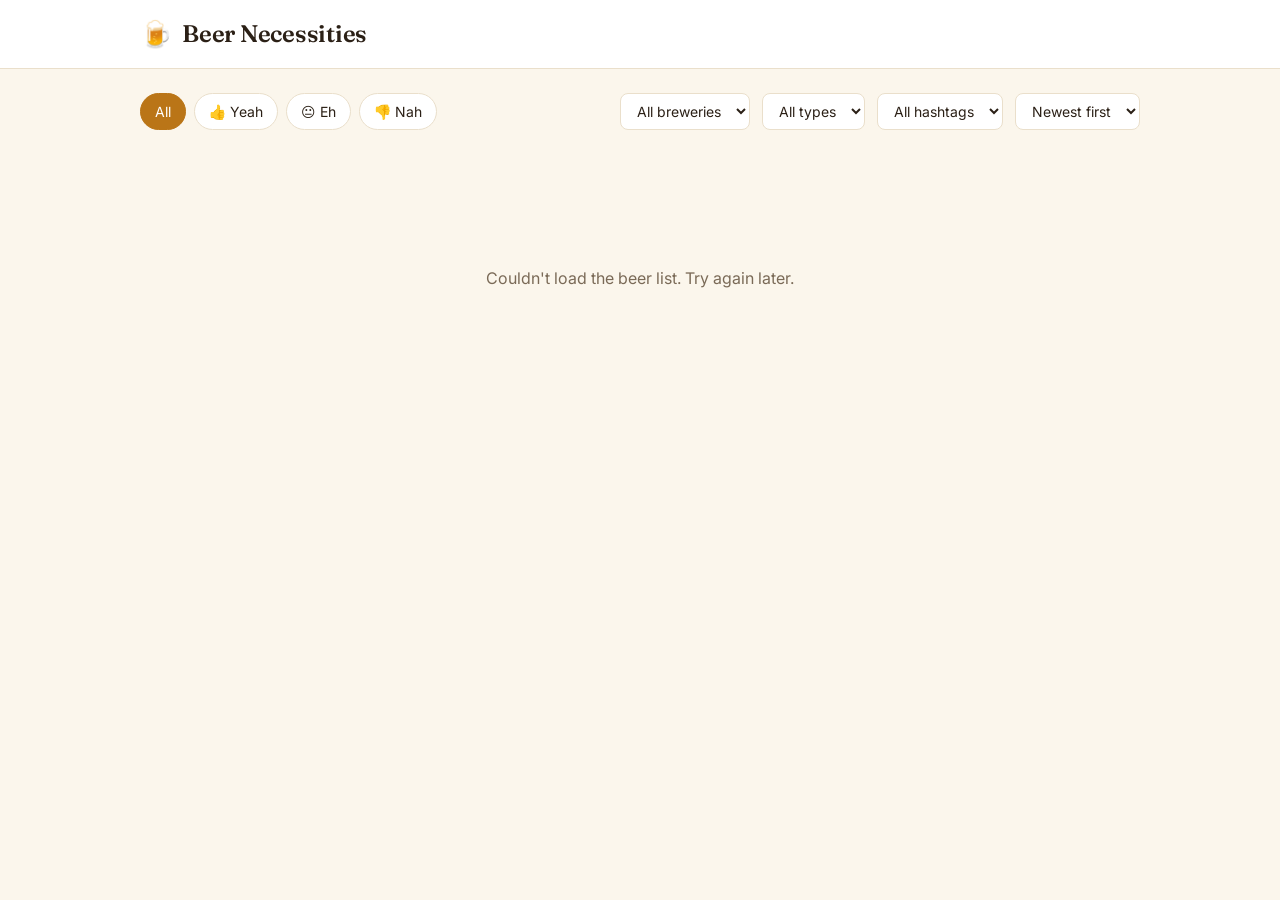
==== site/index.html @ 616d4f4a "Cards show type; lightbox shows type + hashtags; type/hashtag filter dropdowns" ====
<!DOCTYPE html>
<html lang="en">
<head>
  <meta charset="utf-8" />
  <meta name="viewport" content="width=device-width, initial-scale=1" />
  <title>Beer Necessities</title>
  <link rel="preconnect" href="https://fonts.googleapis.com" />
  <link rel="preconnect" href="https://fonts.gstatic.com" crossorigin />
  <link href="https://fonts.googleapis.com/css2?family=Fraunces:opsz,wght@9..144,500;9..144,600&family=Inter:wght@400;500;600&display=swap" rel="stylesheet" />
  <link rel="stylesheet" href="style.css" />
</head>
<body>
  <header class="site-header">
    <div class="wrap header-inner">
      <div class="brand">
        <span class="brand-mark" aria-hidden="true">🍺</span>
        <h1>Beer Necessities</h1>
      </div>
      <div class="stats" id="stats"></div>
    </div>
  </header>

  <main class="wrap">
    <div class="controls" id="controls" hidden>
      <div class="filter-group" id="rating-filters" role="group" aria-label="Filter by rating">
        <button class="chip is-active" data-rating="all">All</button>
        <button class="chip" data-rating="yeah"><span aria-hidden="true">👍</span> Yeah</button>
        <button class="chip" data-rating="eh"><span aria-hidden="true">😐</span> Eh</button>
        <button class="chip" data-rating="nah"><span aria-hidden="true">👎</span> Nah</button>
      </div>
      <div class="filter-spacer"></div>
      <label class="sr-only" for="brewery-filter">Filter by brewery</label>
      <select id="brewery-filter"><option value="all">All breweries</option></select>
      <label class="sr-only" for="type-filter">Filter by type</label>
      <select id="type-filter"><option value="all">All types</option></select>
      <label class="sr-only" for="tag-filter">Filter by hashtag</label>
      <select id="tag-filter"><option value="all">All hashtags</option></select>
      <label class="sr-only" for="sort-order">Sort</label>
      <select id="sort-order">
        <option value="newest">Newest first</option>
        <option value="oldest">Oldest first</option>
        <option value="brewery">By brewery</option>
      </select>
    </div>

    <div class="grid" id="grid" aria-live="polite"></div>
    <p class="empty" id="empty" hidden>No beers match these filters.</p>
    <p class="empty" id="loading">Pouring...</p>
  </main>

  <div class="lightbox" id="lightbox" hidden aria-modal="true" role="dialog" aria-label="Beer detail">
    <div class="lightbox-backdrop" data-close></div>
    <div class="lightbox-card" role="document">
      <button class="lb-close" data-close aria-label="Close">&times;</button>
      <div class="lb-photo-wrap">
        <img class="lb-photo" id="lb-photo" alt="" />
        <button class="lb-nav lb-prev" id="lb-prev" aria-label="Previous photo">&#8249;</button>
        <button class="lb-nav lb-next" id="lb-next" aria-label="Next photo">&#8250;</button>
        <div class="lb-dots" id="lb-dots"></div>
      </div>
      <div class="lb-body">
        <div class="lb-head">
          <div>
            <div class="lb-brewery" id="lb-brewery"></div>
            <div class="lb-name" id="lb-name"></div>
          </div>
          <span class="rating-pill" id="lb-rating"></span>
        </div>
        <div class="lb-meta">
          <span id="lb-type"></span>
          <span id="lb-abv"></span>
          <span id="lb-size"></span>
          <span id="lb-date"></span>
        </div>
        <div class="lb-tags" id="lb-tags"></div>
        <p class="lb-notes" id="lb-notes"></p>
      </div>
    </div>
  </div>

  <script src="config.js"></script>
  <script src="app.js"></script>
</body>
</html>
---- site/style.css ----
:root {
  --amber:      #BA7517;
  --amber-deep: #854F0B;
  --amber-soft: #FAEEDA;
  --cream:      #FBF6EC;
  --card:       #FFFFFF;
  --ink:        #2B2016;
  --ink-soft:   #7A6A57;
  --line:       #EADFCB;
  --yeah-bg:    #EAF3DE;
  --yeah-fg:    #3B6D11;
  --eh-bg:      #FAEEDA;
  --eh-fg:      #854F0B;
  --nah-bg:     #F1EDE6;
  --nah-fg:     #7A6A57;
  --radius:     12px;
  --shadow:     0 1px 2px rgba(80, 55, 20, 0.06);
}

* { box-sizing: border-box; }

body {
  margin: 0;
  background: var(--cream);
  color: var(--ink);
  font-family: "Inter", system-ui, -apple-system, sans-serif;
  line-height: 1.5;
  -webkit-font-smoothing: antialiased;
}

.wrap { max-width: 1040px; margin: 0 auto; padding: 0 20px; }

.sr-only {
  position: absolute; width: 1px; height: 1px; padding: 0; margin: -1px;
  overflow: hidden; clip: rect(0,0,0,0); white-space: nowrap; border: 0;
}

/* ── Header ── */
.site-header {
  background: var(--card);
  border-bottom: 1px solid var(--line);
  position: sticky; top: 0; z-index: 10;
}
.header-inner {
  display: flex; align-items: center; justify-content: space-between;
  gap: 16px; padding-top: 16px; padding-bottom: 16px; flex-wrap: wrap;
}
.brand { display: flex; align-items: center; gap: 10px; }
.brand-mark { font-size: 26px; line-height: 1; }
.brand h1 {
  font-family: "Fraunces", Georgia, serif;
  font-weight: 600; font-size: 24px; margin: 0; letter-spacing: -0.01em;
}
.stats { display: flex; gap: 18px; }
.stat { text-align: right; }
.stat b { font-family: "Fraunces", serif; font-size: 20px; font-weight: 600; display: block; }
.stat span { font-size: 12px; color: var(--ink-soft); }

/* ── Controls ── */
.controls {
  display: flex; align-items: center; gap: 12px;
  margin: 24px 0 20px; flex-wrap: wrap;
}
.filter-group { display: flex; gap: 8px; flex-wrap: wrap; }
.filter-spacer { flex: 1 1 auto; }
.chip {
  font: inherit; font-size: 14px; cursor: pointer;
  background: var(--card); color: var(--ink);
  border: 1px solid var(--line); border-radius: 999px;
  padding: 7px 14px; transition: border-color .15s, background .15s;
}
.chip:hover { border-color: var(--amber); }
.chip.is-active { background: var(--amber); border-color: var(--amber); color: #fff; }
select {
  font: inherit; font-size: 14px; color: var(--ink);
  background: var(--card); border: 1px solid var(--line);
  border-radius: 8px; padding: 8px 12px; cursor: pointer;
}

/* ── Tag filter cloud ── */
.tag-bar { display: flex; flex-wrap: wrap; gap: 8px; margin: 0 0 24px; }
.tag {
  font: inherit; font-size: 13px; cursor: pointer;
  background: var(--card); color: var(--amber-deep);
  border: 1px solid var(--line); border-radius: 999px; padding: 5px 12px;
  transition: border-color .15s, background .15s, color .15s;
}
.tag:hover { border-color: var(--amber); }
.tag.is-active { background: var(--amber); border-color: var(--amber); color: #fff; }

/* ── Grid ── */
.grid {
  display: grid;
  grid-template-columns: repeat(auto-fill, minmax(210px, 1fr));
  gap: 20px; padding-bottom: 60px;
}
.card {
  background: var(--card); border: 1px solid var(--line);
  border-radius: var(--radius); overflow: hidden; cursor: pointer;
  text-align: left; padding: 0; font: inherit; color: inherit;
  box-shadow: var(--shadow); transition: transform .12s, box-shadow .12s;
}
.card:hover { transform: translateY(-2px); box-shadow: 0 6px 18px rgba(80,55,20,.12); }
.card-thumb {
  position: relative; aspect-ratio: 3 / 4; background: var(--amber-soft);
  display: flex; align-items: center; justify-content: center; overflow: hidden;
}
.card-thumb img { width: 100%; height: 100%; object-fit: cover; display: block; }
.card-thumb .placeholder { font-size: 52px; opacity: .8; }
.photo-count {
  position: absolute; top: 8px; right: 8px;
  background: rgba(43,32,22,.62); color: #fff; font-size: 12px;
  padding: 2px 8px; border-radius: 999px; display: flex; align-items: center; gap: 4px;
}
.card-body { padding: 12px 14px 14px; }
.card-brewery {
  font-size: 12px; font-weight: 600; color: var(--amber-deep);
  text-transform: uppercase; letter-spacing: .03em; margin-bottom: 2px;
}
.card-name {
  font-family: "Fraunces", serif; font-weight: 600; font-size: 17px;
  line-height: 1.25; margin: 0 0 10px;
}
.card-foot { display: flex; align-items: center; justify-content: space-between; gap: 8px; }
.card-type { font-size: 13px; color: var(--ink-soft); }

.rating-pill {
  font-size: 12px; font-weight: 500; white-space: nowrap;
  padding: 3px 9px; border-radius: 999px;
  display: inline-flex; align-items: center; gap: 4px;
}
.rating-pill.yeah { background: var(--yeah-bg); color: var(--yeah-fg); }
.rating-pill.eh   { background: var(--eh-bg);   color: var(--eh-fg); }
.rating-pill.nah  { background: var(--nah-bg);  color: var(--nah-fg); }

.empty { text-align: center; color: var(--ink-soft); padding: 40px 0; }

/* ── Lightbox ── */
.lightbox { position: fixed; inset: 0; z-index: 50; display: flex; align-items: center; justify-content: center; padding: 20px; }
.lightbox[hidden] { display: none; }
.lightbox-backdrop { position: absolute; inset: 0; background: rgba(30,20,10,.55); }
.lightbox-card {
  position: relative; background: var(--card); border-radius: 16px;
  max-width: 440px; width: 100%; max-height: 92vh; overflow: auto; z-index: 1;
  box-shadow: 0 20px 60px rgba(0,0,0,.3);
}
.lb-close {
  position: absolute; top: 10px; right: 12px; z-index: 3;
  width: 34px; height: 34px; border-radius: 50%; border: none; cursor: pointer;
  background: rgba(43,32,22,.55); color: #fff; font-size: 22px; line-height: 1;
}
.lb-photo-wrap { position: relative; background: var(--amber-soft); display: flex; align-items: center; justify-content: center; min-height: 200px; max-height: 72vh; }
.lb-photo { max-width: 100%; max-height: 72vh; width: auto; height: auto; object-fit: contain; display: block; }
.lb-nav {
  position: absolute; top: 50%; transform: translateY(-50%);
  width: 40px; height: 40px; border-radius: 50%; border: none; cursor: pointer;
  background: rgba(255,255,255,.85); color: var(--ink); font-size: 24px; line-height: 1;
}
.lb-prev { left: 10px; } .lb-next { right: 10px; }
.lb-dots { position: absolute; bottom: 12px; left: 0; right: 0; display: flex; justify-content: center; gap: 6px; }
.lb-dot { width: 7px; height: 7px; border-radius: 50%; background: rgba(186,117,23,.35); }
.lb-dot.is-active { background: var(--amber); }
.lb-body { padding: 18px 20px 22px; }
.lb-head { display: flex; align-items: flex-start; justify-content: space-between; gap: 12px; }
.lb-brewery { font-size: 13px; font-weight: 600; color: var(--amber-deep); text-transform: uppercase; letter-spacing: .03em; }
.lb-name { font-family: "Fraunces", serif; font-weight: 600; font-size: 22px; line-height: 1.2; }
.lb-meta { display: flex; gap: 18px; margin-top: 14px; padding-top: 14px; border-top: 1px solid var(--line); font-size: 14px; color: var(--ink-soft); }
.lb-tags { display: flex; flex-wrap: wrap; gap: 6px; margin-top: 12px; }
.lb-tags:empty { display: none; }
.lb-tags span { font-size: 12px; background: var(--amber-soft); color: var(--amber-deep); padding: 3px 9px; border-radius: 999px; }
.lb-notes { margin: 14px 0 0; font-size: 15px; color: var(--ink); }
.lb-notes:empty { display: none; }

@media (max-width: 520px) {
  .grid { grid-template-columns: repeat(auto-fill, minmax(150px, 1fr)); gap: 14px; }
  .stats { gap: 12px; }
}
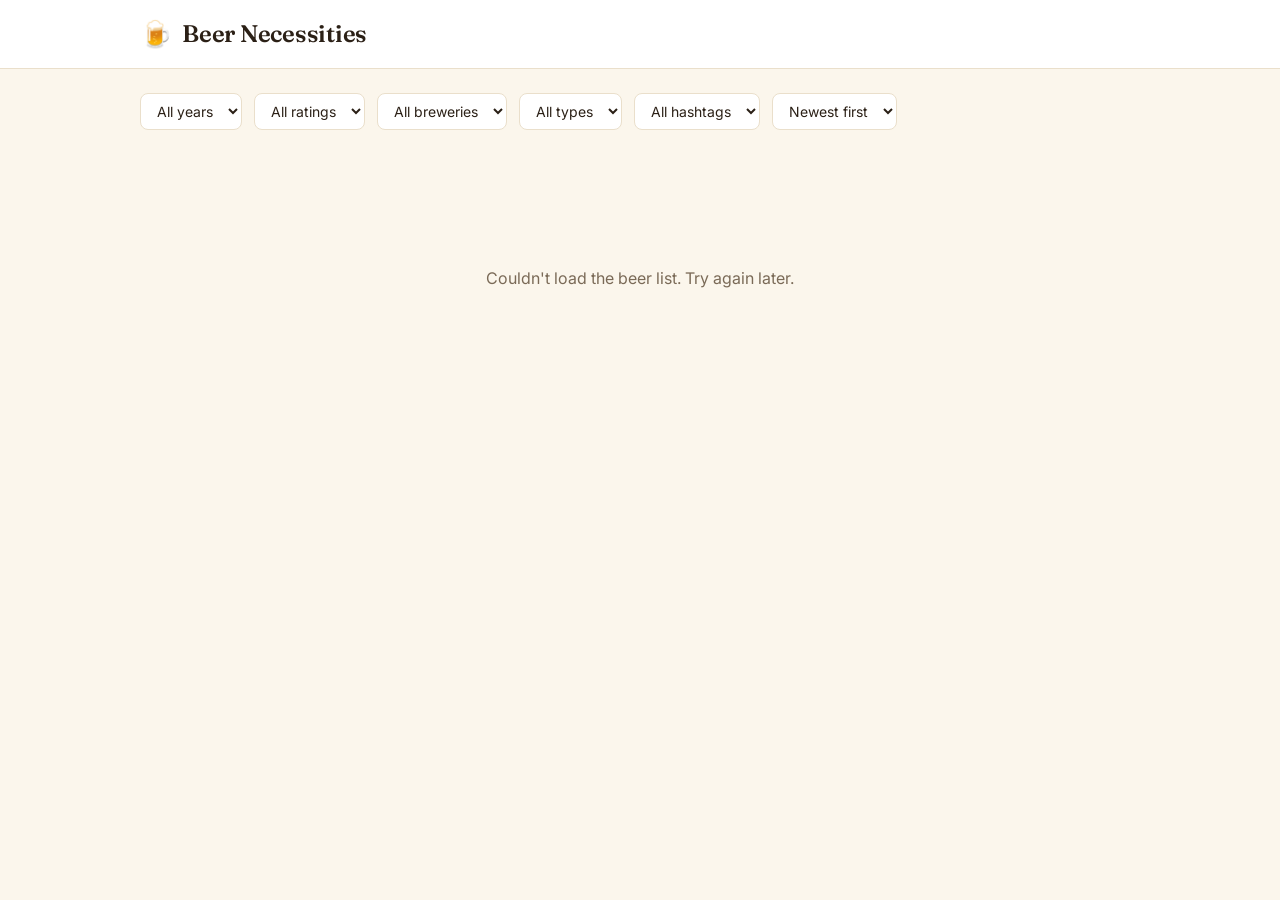
==== commit 3030cad2: "change dropdowns: add counts and years, and simplify header" ====
--- a/site/index.html
+++ b/site/index.html
@@ -8,6 +8,12 @@
   <link rel="preconnect" href="https://fonts.gstatic.com" crossorigin />
   <link href="https://fonts.googleapis.com/css2?family=Fraunces:opsz,wght@9..144,500;9..144,600&family=Inter:wght@400;500;600&display=swap" rel="stylesheet" />
   <link rel="stylesheet" href="style.css" />
+  <link rel="icon" href="favicon.svg" type="image/svg+xml" />
+  <link rel="icon" href="favicon-32.png" sizes="32x32" type="image/png" />
+  <link rel="icon" href="favicon-16.png" sizes="16x16" type="image/png" />
+  <link rel="icon" href="favicon.ico" sizes="any" />
+  <link rel="apple-touch-icon" href="apple-touch-icon.png" />
+
 </head>
 <body>
   <header class="site-header">
@@ -22,13 +28,15 @@
 
   <main class="wrap">
     <div class="controls" id="controls" hidden>
-      <div class="filter-group" id="rating-filters" role="group" aria-label="Filter by rating">
-        <button class="chip is-active" data-rating="all">All</button>
-        <button class="chip" data-rating="yeah"><span aria-hidden="true">👍</span> Yeah</button>
-        <button class="chip" data-rating="eh"><span aria-hidden="true">😐</span> Eh</button>
-        <button class="chip" data-rating="nah"><span aria-hidden="true">👎</span> Nah</button>
-      </div>
-      <div class="filter-spacer"></div>
+      <label class="sr-only" for="year-filter">Filter by year</label>
+      <select id="year-filter"><option value="all">All years</option></select>
+      <label class="sr-only" for="rating-filter">Filter by rating</label>
+      <select id="rating-filter">
+        <option value="all">All ratings</option>
+        <option value="yeah">👍 Yeah</option>
+        <option value="eh">😐 Eh</option>
+        <option value="nah">👎 Nah</option>
+      </select>
       <label class="sr-only" for="brewery-filter">Filter by brewery</label>
       <select id="brewery-filter"><option value="all">All breweries</option></select>
       <label class="sr-only" for="type-filter">Filter by type</label>
@@ -66,6 +74,7 @@
           </div>
           <span class="rating-pill" id="lb-rating"></span>
         </div>
+        <p class="lb-notes" id="lb-notes"></p>
         <div class="lb-meta">
           <span id="lb-type"></span>
           <span id="lb-abv"></span>
@@ -73,7 +82,6 @@
           <span id="lb-date"></span>
         </div>
         <div class="lb-tags" id="lb-tags"></div>
-        <p class="lb-notes" id="lb-notes"></p>
       </div>
     </div>
   </div>
--- a/site/style.css
+++ b/site/style.css
@@ -77,17 +77,6 @@
   border-radius: 8px; padding: 8px 12px; cursor: pointer;
 }
 
-/* ── Tag filter cloud ── */
-.tag-bar { display: flex; flex-wrap: wrap; gap: 8px; margin: 0 0 24px; }
-.tag {
-  font: inherit; font-size: 13px; cursor: pointer;
-  background: var(--card); color: var(--amber-deep);
-  border: 1px solid var(--line); border-radius: 999px; padding: 5px 12px;
-  transition: border-color .15s, background .15s, color .15s;
-}
-.tag:hover { border-color: var(--amber); }
-.tag.is-active { background: var(--amber); border-color: var(--amber); color: #fff; }
-
 /* ── Grid ── */
 .grid {
   display: grid;
@@ -141,7 +130,7 @@
 .lightbox-backdrop { position: absolute; inset: 0; background: rgba(30,20,10,.55); }
 .lightbox-card {
   position: relative; background: var(--card); border-radius: 16px;
-  max-width: 440px; width: 100%; max-height: 92vh; overflow: auto; z-index: 1;
+  max-width: min(92vw, 900px); width: auto; max-height: 92vh; overflow: auto; z-index: 1;
   box-shadow: 0 20px 60px rgba(0,0,0,.3);
 }
 .lb-close {
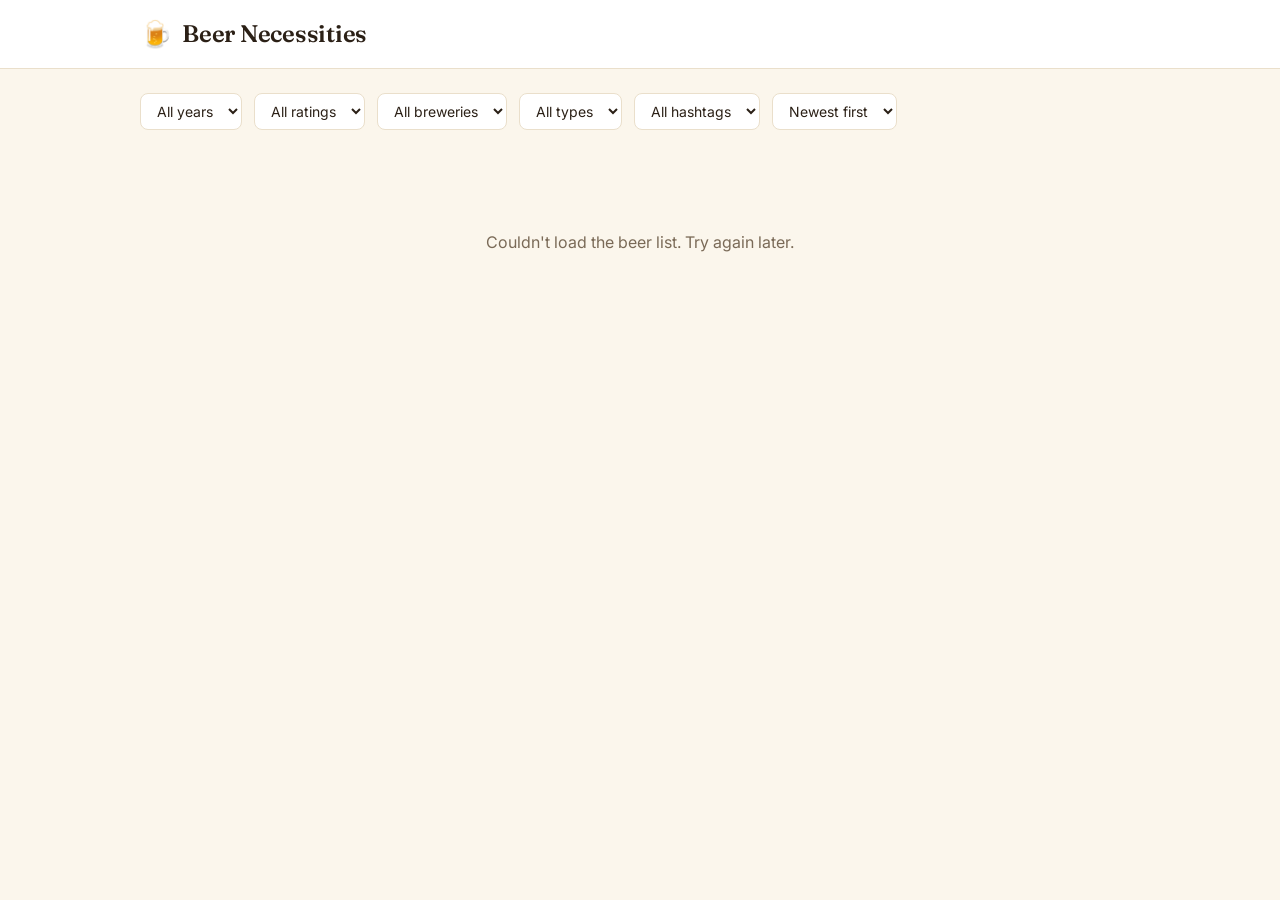
==== commit ce35ef87: "add pagination and dates to the cards" ====
--- a/site/index.html
+++ b/site/index.html
@@ -54,6 +54,8 @@
     <div class="grid" id="grid" aria-live="polite"></div>
     <p class="empty" id="empty" hidden>No beers match these filters.</p>
     <p class="empty" id="loading">Pouring...</p>
+
+    <div class="pager" id="pager" hidden></div>
   </main>
 
   <div class="lightbox" id="lightbox" hidden aria-modal="true" role="dialog" aria-label="Beer detail">
--- a/site/style.css
+++ b/site/style.css
@@ -81,7 +81,7 @@
 .grid {
   display: grid;
   grid-template-columns: repeat(auto-fill, minmax(210px, 1fr));
-  gap: 20px; padding-bottom: 60px;
+  gap: 20px; padding-bottom: 24px;
 }
 .card {
   background: var(--card); border: 1px solid var(--line);
@@ -105,7 +105,9 @@
 .card-brewery {
   font-size: 12px; font-weight: 600; color: var(--amber-deep);
   text-transform: uppercase; letter-spacing: .03em; margin-bottom: 2px;
+  display: flex; justify-content: space-between; align-items: baseline; gap: 8px;
 }
+.card-date { text-transform: none; letter-spacing: 0; color: var(--ink-soft); font-weight: 500; white-space: nowrap; }
 .card-name {
   font-family: "Fraunces", serif; font-weight: 600; font-size: 17px;
   line-height: 1.25; margin: 0 0 10px;
@@ -164,3 +166,15 @@
   .grid { grid-template-columns: repeat(auto-fill, minmax(150px, 1fr)); gap: 14px; }
   .stats { gap: 12px; }
 }
+
+/* -- Pagination -- */
+.pager { display: flex; justify-content: center; align-items: center; gap: 16px; padding: 8px 0 60px; }
+.pager[hidden] { display: none; }
+.pg-btn {
+  font: inherit; font-size: 14px; padding: 8px 16px; cursor: pointer;
+  background: var(--card); color: var(--ink);
+  border: 1px solid var(--line); border-radius: 8px;
+}
+.pg-btn:hover:not(:disabled) { border-color: var(--amber); }
+.pg-btn:disabled { opacity: .45; cursor: default; }
+.pg-info { font-size: 14px; color: var(--ink-soft); }
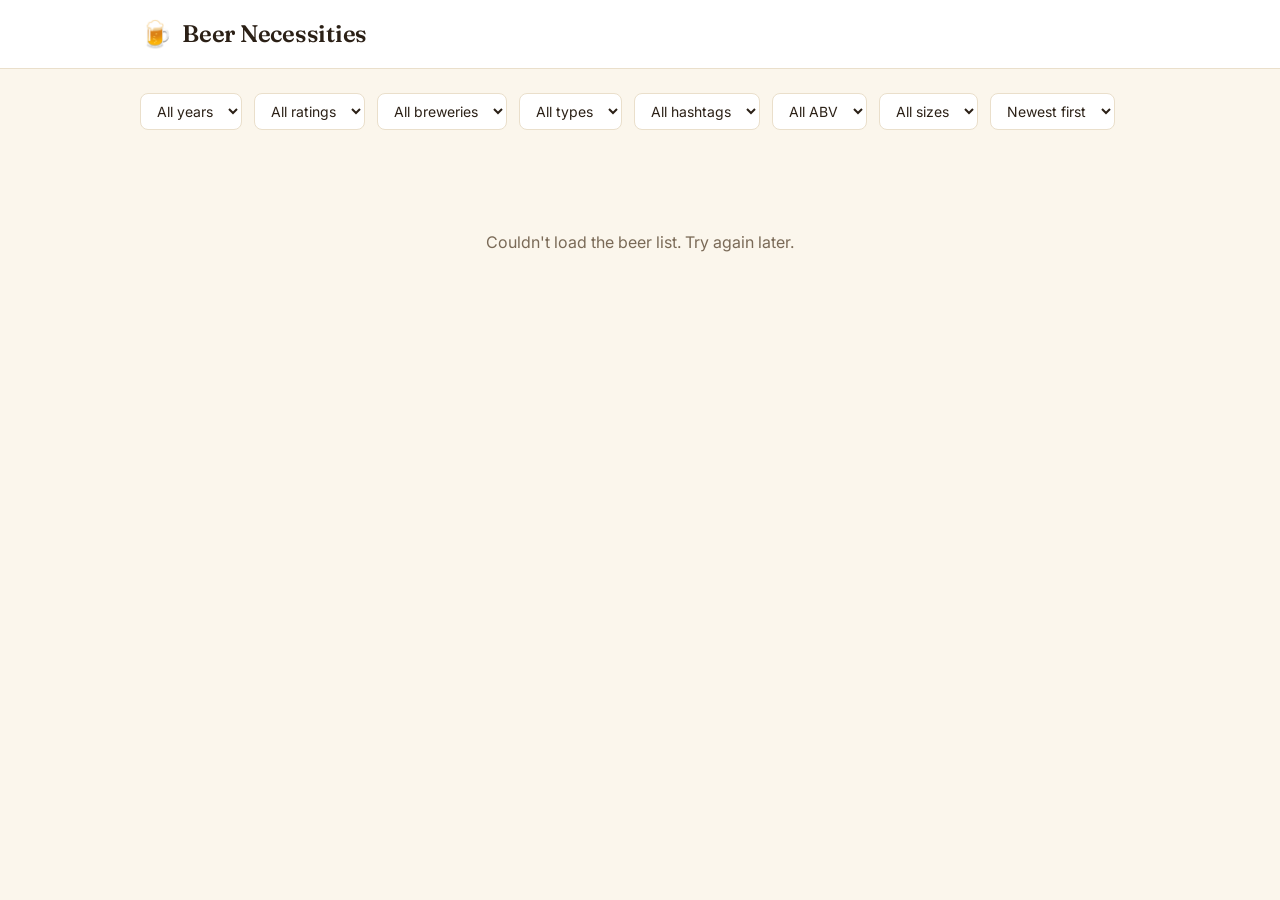
==== commit 767e8a2c: "minor updates for stuff" ====
--- a/site/index.html
+++ b/site/index.html
@@ -43,6 +43,10 @@
       <select id="type-filter"><option value="all">All types</option></select>
       <label class="sr-only" for="tag-filter">Filter by hashtag</label>
       <select id="tag-filter"><option value="all">All hashtags</option></select>
+      <label class="sr-only" for="abv-filter">Filter by ABV</label>
+      <select id="abv-filter"><option value="all">All ABV</option></select>
+      <label class="sr-only" for="size-filter">Filter by size</label>
+      <select id="size-filter"><option value="all">All sizes</option></select>
       <label class="sr-only" for="sort-order">Sort</label>
       <select id="sort-order">
         <option value="newest">Newest first</option>
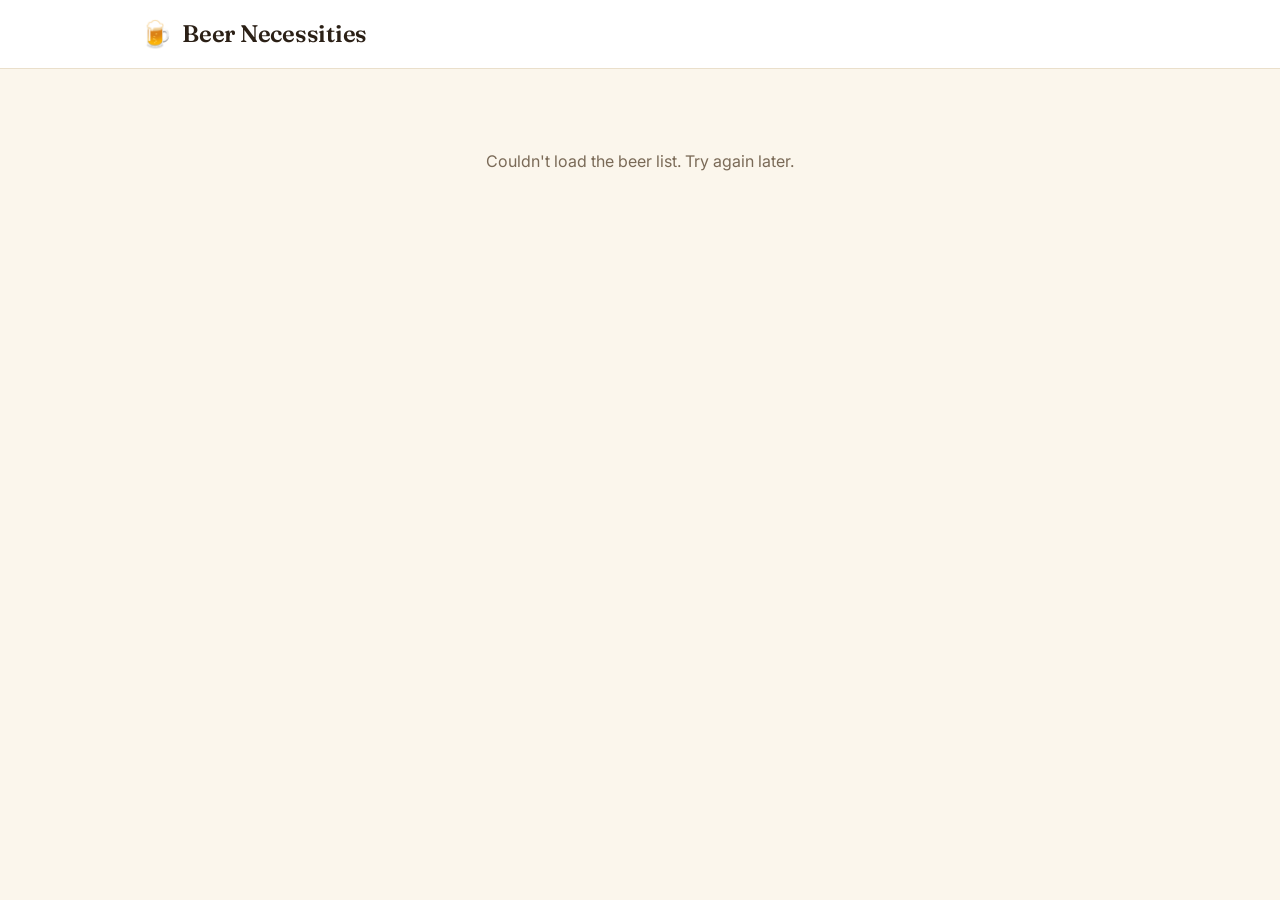
==== commit b02eda4f: "left hand side dropdowns" ====
--- a/site/index.html
+++ b/site/index.html
@@ -26,8 +26,8 @@
     </div>
   </header>
 
-  <main class="wrap">
-    <div class="controls" id="controls" hidden>
+  <main class="wrap layout">
+    <aside class="sidebar" id="controls" hidden>
       <label class="sr-only" for="year-filter">Filter by year</label>
       <select id="year-filter"><option value="all">All years</option></select>
       <label class="sr-only" for="rating-filter">Filter by rating</label>
@@ -53,13 +53,14 @@
         <option value="oldest">Oldest first</option>
         <option value="brewery">By brewery</option>
       </select>
+    </aside>
+
+    <div class="content">
+      <div class="grid" id="grid" aria-live="polite"></div>
+      <p class="empty" id="empty" hidden>No beers match these filters.</p>
+      <p class="empty" id="loading">Pouring...</p>
+      <div class="pager" id="pager" hidden></div>
     </div>
-
-    <div class="grid" id="grid" aria-live="polite"></div>
-    <p class="empty" id="empty" hidden>No beers match these filters.</p>
-    <p class="empty" id="loading">Pouring...</p>
-
-    <div class="pager" id="pager" hidden></div>
   </main>
 
   <div class="lightbox" id="lightbox" hidden aria-modal="true" role="dialog" aria-label="Beer detail">
--- a/site/style.css
+++ b/site/style.css
@@ -178,3 +178,15 @@
 .pg-btn:hover:not(:disabled) { border-color: var(--amber); }
 .pg-btn:disabled { opacity: .45; cursor: default; }
 .pg-info { font-size: 14px; color: var(--ink-soft); }
+
+/* -- Layout: left sidebar of filters + content -- */
+.layout { display: flex; gap: 28px; align-items: flex-start; }
+.sidebar { flex: 0 0 190px; display: flex; flex-direction: column; gap: 10px; position: sticky; top: 80px; margin: 24px 0 20px; }
+.sidebar[hidden] { display: none; }
+.sidebar select { width: 100%; }
+.content { flex: 1 1 auto; min-width: 0; }
+@media (max-width: 700px) {
+  .layout { flex-direction: column; }
+  .sidebar { position: static; top: auto; flex-direction: row; flex-wrap: wrap; flex-basis: auto; margin: 20px 0 16px; }
+  .sidebar select { width: auto; flex: 1 1 140px; }
+}
